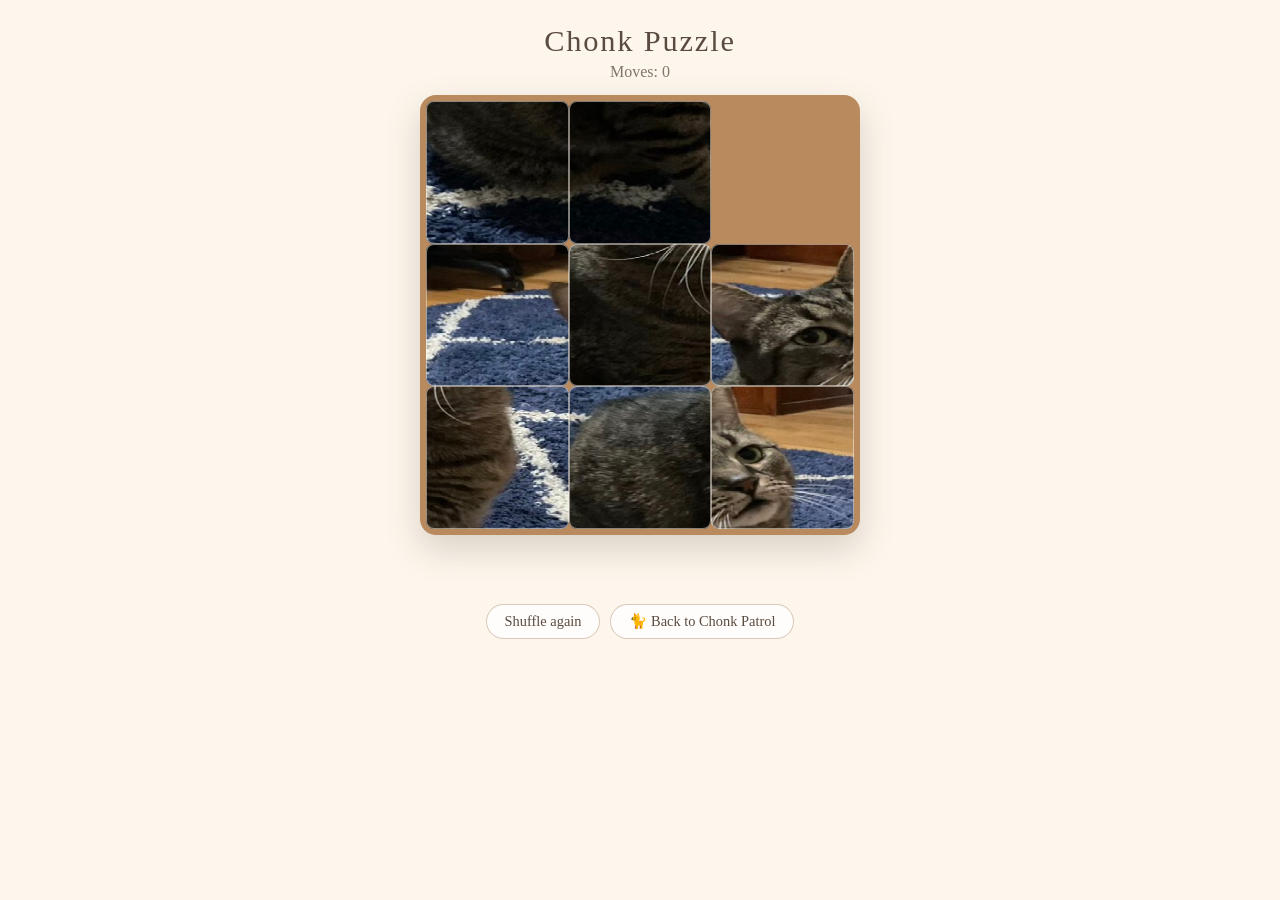
==== puzzle/index.html @ ebf0c15f "Add Chonk Puzzle with saved state; replace bleaty Siamese meow" ====
<!DOCTYPE html>
<html lang="en">
<head>
  <meta charset="UTF-8">
  <meta name="viewport" content="width=device-width, initial-scale=1.0">
  <title>Chonk Puzzle</title>
  <style>
    :root {
      --cream: #fdf6ec;
      --warm-wood: #b98a5e;
      --ink: #5a4a3f;
    }
    * { box-sizing: border-box; }
    body {
      margin: 0;
      min-height: 100vh;
      background: var(--cream);
      font-family: "Georgia", "Times New Roman", serif;
      color: var(--ink);
      display: flex;
      flex-direction: column;
      align-items: center;
      padding: 16px;
    }
    h1 { font-weight: normal; letter-spacing: 0.06em; font-size: clamp(1.4rem, 6vw, 1.9rem); margin: 8px 0 2px; }
    .moves { opacity: 0.75; margin: 2px 0 14px; }
    .board {
      position: relative;
      width: min(88vw, 440px);
      height: min(88vw, 440px);
      background: var(--warm-wood);
      border-radius: 16px;
      padding: 6px;
      box-shadow: 0 14px 34px rgba(90, 74, 63, 0.22);
      touch-action: manipulation;
    }
    .tile {
      position: absolute;
      border-radius: 8px;
      background-image: url("cat.jpg");
      background-size: 300% 300%;
      cursor: pointer;
      transition: top 0.15s ease, left 0.15s ease;
      box-shadow: inset 0 0 0 1px rgba(253, 246, 236, 0.5);
    }
    .win {
      margin-top: 16px;
      font-size: 1.1rem;
      opacity: 0;
      transition: opacity 0.6s ease;
    }
    .win.show { opacity: 1; }
    .controls { margin-top: 14px; display: flex; gap: 10px; }
    button, .back {
      font-family: inherit;
      font-size: 0.9rem;
      color: var(--ink);
      background: rgba(255, 255, 255, 0.8);
      border: 1px solid rgba(150, 104, 63, 0.35);
      border-radius: 999px;
      padding: 8px 18px;
      cursor: pointer;
      text-decoration: none;
    }
  </style>
</head>
<body>
  <h1>Chonk Puzzle</h1>
  <p class="moves" id="moves">Moves: 0</p>
  <div class="board" id="board"></div>
  <p class="win" id="win">Purrfect! You put the chonk back together 🐈</p>
  <div class="controls">
    <button id="shuffle">Shuffle again</button>
    <a class="back" href="../">🐈 Back to Chonk Patrol</a>
  </div>

  <script>
    (function () {
      "use strict";

      const N = 3;
      const STORAGE_KEY = "chonk.puzzle";
      const board = document.getElementById("board");
      const movesEl = document.getElementById("moves");
      const winEl = document.getElementById("win");

      // positions[tileIndex] = current cell (0..8); tile N*N-1 is the blank
      let positions = [];
      let moves = 0;
      let won = false;

      function cellXY(cell) {
        return { row: Math.floor(cell / N), col: cell % N };
      }

      function tileSize() {
        return (board.clientWidth - 12) / N;
      }

      function render() {
        const size = tileSize();
        board.querySelectorAll(".tile").forEach(function (el) {
          const tile = Number(el.dataset.tile);
          const pos = cellXY(positions[tile]);
          el.style.width = size + "px";
          el.style.height = size + "px";
          el.style.left = 6 + pos.col * size + "px";
          el.style.top = 6 + pos.row * size + "px";
        });
        movesEl.textContent = "Moves: " + moves;
        winEl.classList.toggle("show", won);
      }

      function save() {
        try {
          localStorage.setItem(STORAGE_KEY, JSON.stringify({
            positions: positions,
            moves: moves,
            won: won,
          }));
        } catch (err) { /* private mode: state just won't survive reloads */ }
      }

      function restore() {
        let saved = null;
        try {
          saved = JSON.parse(localStorage.getItem(STORAGE_KEY));
        } catch (err) {
          return false;
        }
        if (!saved || !Array.isArray(saved.positions)) return false;
        if (saved.positions.length !== N * N) return false;
        const sorted = saved.positions.slice().sort(function (a, b) { return a - b; });
        for (let i = 0; i < N * N; i++) {
          if (sorted[i] !== i) return false;
        }
        positions = saved.positions;
        moves = typeof saved.moves === "number" ? saved.moves : 0;
        won = saved.won === true;
        return true;
      }

      function blankCell() {
        return positions[N * N - 1];
      }

      function isAdjacent(a, b) {
        const pa = cellXY(a);
        const pb = cellXY(b);
        return Math.abs(pa.row - pb.row) + Math.abs(pa.col - pb.col) === 1;
      }

      function tryMove(tile, countIt) {
        if (won && countIt) return;
        const from = positions[tile];
        const blank = blankCell();
        if (!isAdjacent(from, blank)) return;
        positions[tile] = blank;
        positions[N * N - 1] = from;
        if (countIt) {
          moves++;
          checkWin();
          render();
          save();
        }
      }

      function checkWin() {
        won = positions.every(function (cell, tile) { return cell === tile; });
      }

      function shuffle() {
        positions = [];
        for (let i = 0; i < N * N; i++) positions.push(i);
        // random legal moves from solved state -> always solvable
        for (let i = 0; i < 250; i++) {
          const movable = [];
          for (let t = 0; t < N * N - 1; t++) {
            if (isAdjacent(positions[t], blankCell())) movable.push(t);
          }
          tryMove(movable[Math.floor(Math.random() * movable.length)], false);
        }
        moves = 0;
        won = false;
        render();
        save();
      }

      function build() {
        for (let tile = 0; tile < N * N - 1; tile++) {
          const el = document.createElement("div");
          el.className = "tile";
          el.dataset.tile = String(tile);
          const home = cellXY(tile);
          el.style.backgroundPosition =
            (home.col * 100) / (N - 1) + "% " + (home.row * 100) / (N - 1) + "%";
          el.addEventListener("click", function () { tryMove(tile, true); });
          board.appendChild(el);
        }
      }

      document.getElementById("shuffle").addEventListener("click", shuffle);
      window.addEventListener("resize", render);

      // small hooks for testing
      window.__puzzle = {
        state: function () { return positions.slice(); },
        isSolved: function () { return positions.every(function (c, t) { return c === t; }); },
        move: function (t) { tryMove(t, true); },
      };

      build();
      if (restore()) {
        render();
      } else {
        shuffle();
      }
    })();
  </script>
</body>
</html>
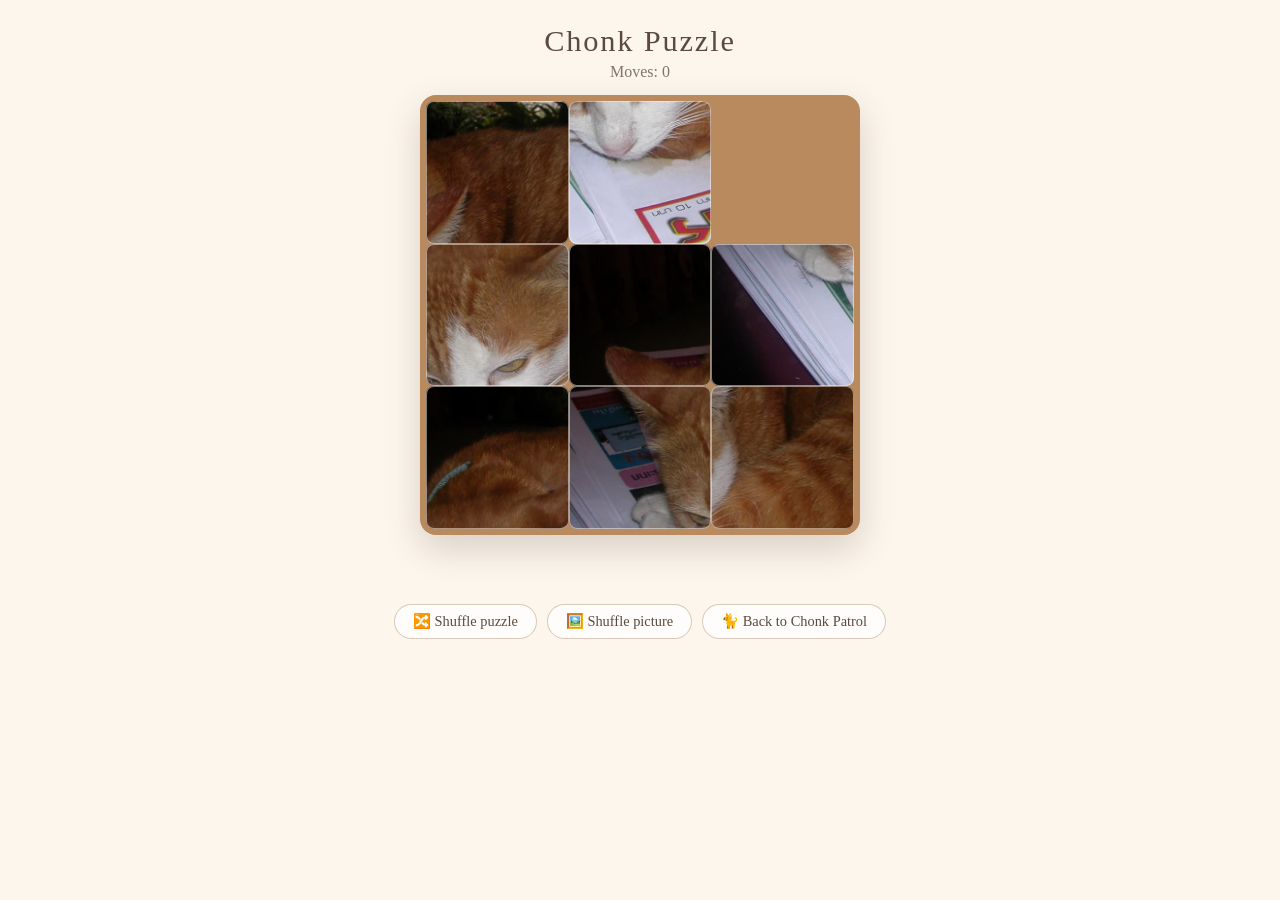
==== commit de4f6dc5: "Add five more cat cutouts and puzzle picture rotation with split shuffle buttons" ====
--- a/puzzle/index.html
+++ b/puzzle/index.html
@@ -70,7 +70,8 @@
   <div class="board" id="board"></div>
   <p class="win" id="win">Purrfect! You put the chonk back together 🐈</p>
   <div class="controls">
-    <button id="shuffle">Shuffle again</button>
+    <button id="shuffle">🔀 Shuffle puzzle</button>
+    <button id="picture">🖼️ Shuffle picture</button>
     <a class="back" href="../">🐈 Back to Chonk Patrol</a>
   </div>
 
@@ -80,6 +81,7 @@
 
       const N = 3;
       const STORAGE_KEY = "chonk.puzzle";
+      const IMAGES = ["cat.jpg", "cat2.jpg", "cat3.jpg"];
       const board = document.getElementById("board");
       const movesEl = document.getElementById("moves");
       const winEl = document.getElementById("win");
@@ -88,6 +90,7 @@
       let positions = [];
       let moves = 0;
       let won = false;
+      let imageIndex = 0;
 
       function cellXY(cell) {
         return { row: Math.floor(cell / N), col: cell % N };
@@ -102,6 +105,7 @@
         board.querySelectorAll(".tile").forEach(function (el) {
           const tile = Number(el.dataset.tile);
           const pos = cellXY(positions[tile]);
+          el.style.backgroundImage = 'url("' + IMAGES[imageIndex] + '")';
           el.style.width = size + "px";
           el.style.height = size + "px";
           el.style.left = 6 + pos.col * size + "px";
@@ -117,6 +121,7 @@
             positions: positions,
             moves: moves,
             won: won,
+            imageIndex: imageIndex,
           }));
         } catch (err) { /* private mode: state just won't survive reloads */ }
       }
@@ -137,6 +142,12 @@
         positions = saved.positions;
         moves = typeof saved.moves === "number" ? saved.moves : 0;
         won = saved.won === true;
+        imageIndex =
+          typeof saved.imageIndex === "number" &&
+          saved.imageIndex >= 0 &&
+          saved.imageIndex < IMAGES.length
+            ? saved.imageIndex
+            : 0;
         return true;
       }
 
@@ -200,6 +211,11 @@
       }
 
       document.getElementById("shuffle").addEventListener("click", shuffle);
+      document.getElementById("picture").addEventListener("click", function () {
+        imageIndex = (imageIndex + 1) % IMAGES.length;
+        render();
+        save();
+      });
       window.addEventListener("resize", render);
 
       // small hooks for testing
@@ -209,10 +225,16 @@
         move: function (t) { tryMove(t, true); },
       };
 
+      IMAGES.forEach(function (src) {
+        const img = new Image();
+        img.src = src;
+      });
+
       build();
       if (restore()) {
         render();
       } else {
+        imageIndex = Math.floor(Math.random() * IMAGES.length);
         shuffle();
       }
     })();
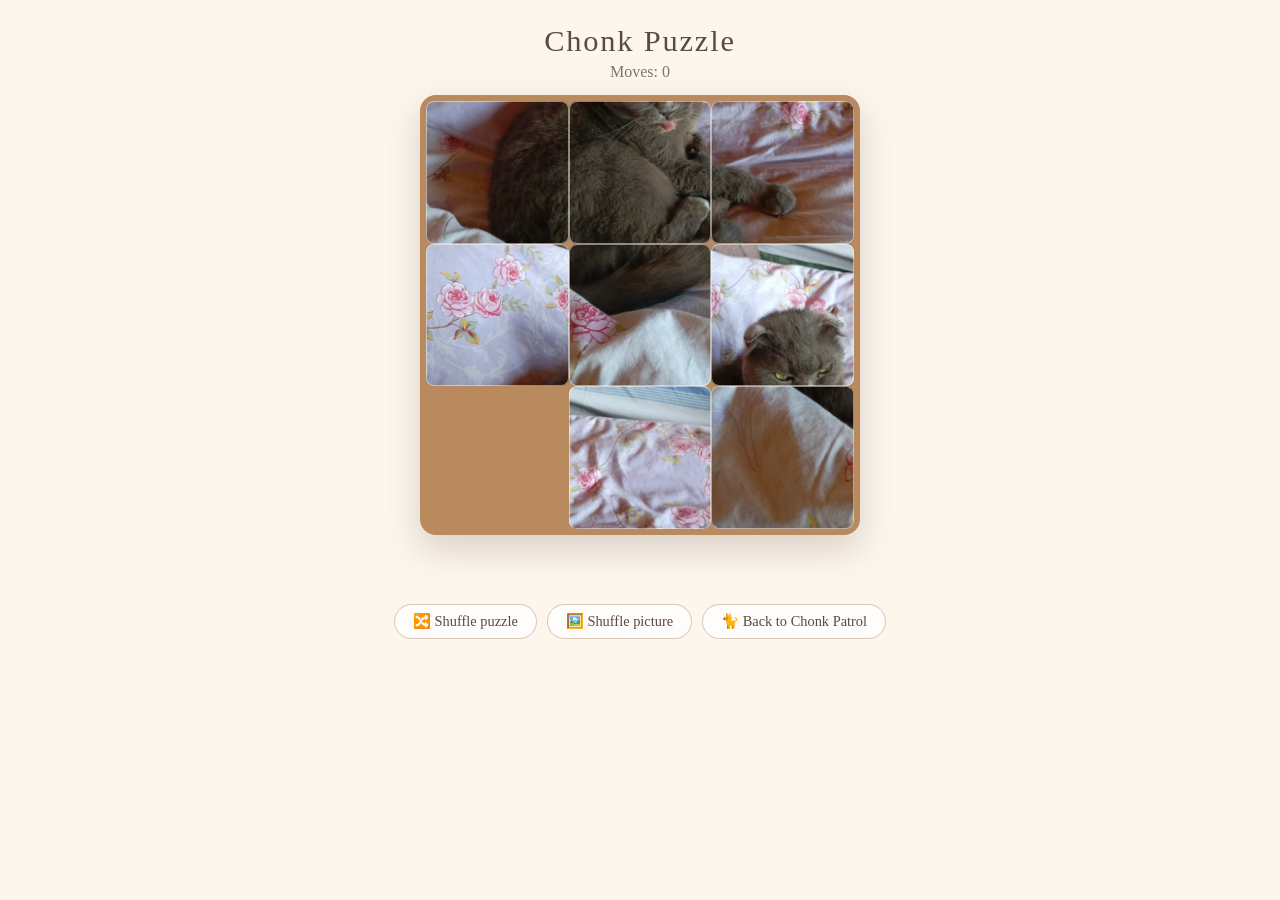
==== commit d283c75c: "Add own cats to pool, new hand-cropped puzzle set, dated puzzle archives" ====
--- a/puzzle/index.html
+++ b/puzzle/index.html
@@ -37,7 +37,6 @@
     .tile {
       position: absolute;
       border-radius: 8px;
-      background-image: url("cat.jpg");
       background-size: 300% 300%;
       cursor: pointer;
       transition: top 0.15s ease, left 0.15s ease;
@@ -75,13 +74,16 @@
     <a class="back" href="../">🐈 Back to Chonk Patrol</a>
   </div>
 
+  <script src="images.js"></script>
   <script>
     (function () {
       "use strict";
 
       const N = 3;
       const STORAGE_KEY = "chonk.puzzle";
-      const IMAGES = ["cat.jpg", "cat2.jpg", "cat3.jpg"];
+      const IMAGES = (window.CHONK_PUZZLE_IMAGES && window.CHONK_PUZZLE_IMAGES.length > 0)
+        ? window.CHONK_PUZZLE_IMAGES
+        : ["cat.jpg"];
       const board = document.getElementById("board");
       const movesEl = document.getElementById("moves");
       const winEl = document.getElementById("win");
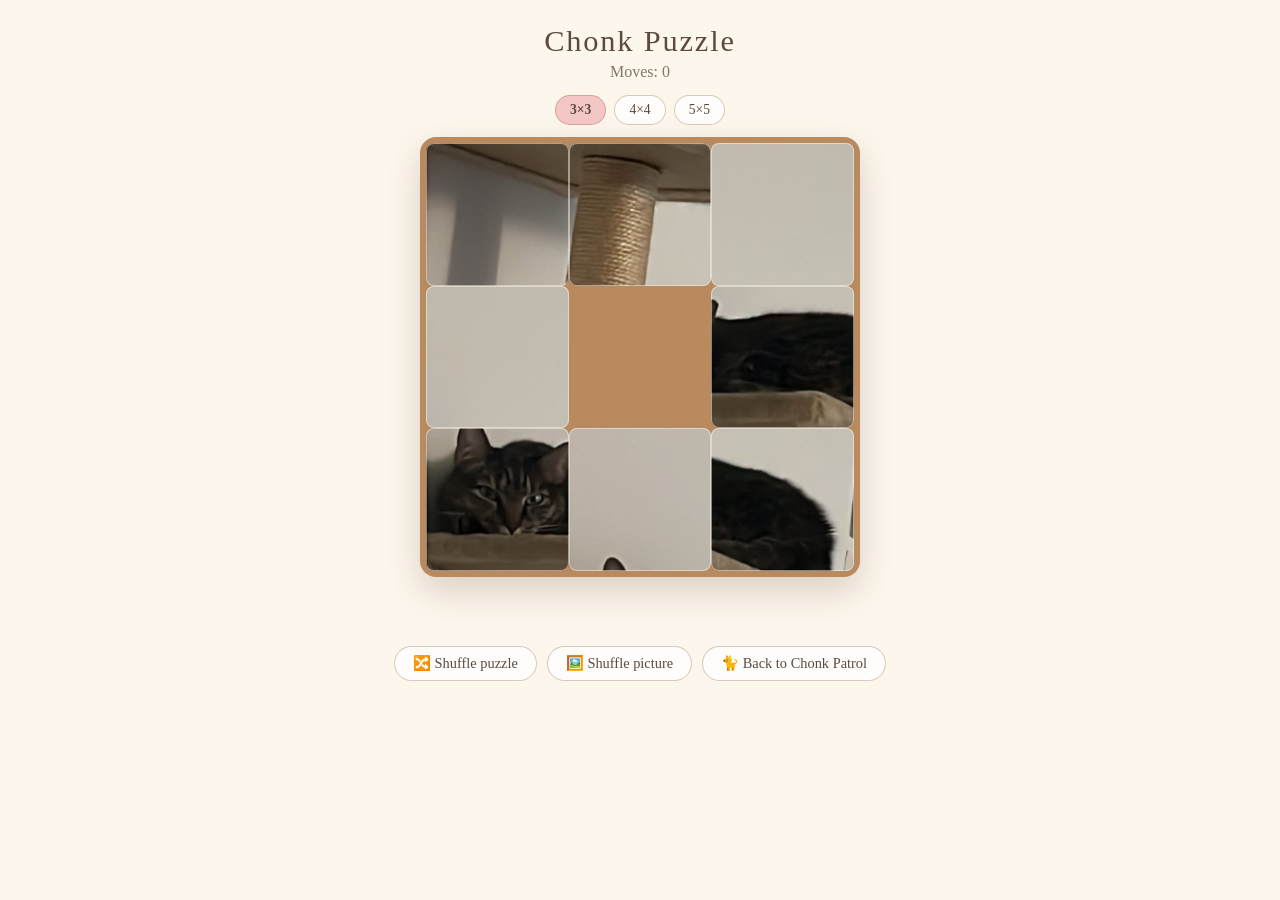
==== commit c052bb43: "Add 3x3/4x4/5x5 grid size selector to the puzzle" ====
--- a/puzzle/index.html
+++ b/puzzle/index.html
@@ -50,6 +50,21 @@
     }
     .win.show { opacity: 1; }
     .controls { margin-top: 14px; display: flex; gap: 10px; }
+    .sizes { display: flex; gap: 8px; justify-content: center; margin: 0 0 12px; }
+    .size-btn {
+      font-family: inherit;
+      font-size: 0.85rem;
+      color: var(--ink);
+      background: rgba(255, 255, 255, 0.8);
+      border: 1px solid rgba(150, 104, 63, 0.35);
+      border-radius: 999px;
+      padding: 6px 14px;
+      cursor: pointer;
+    }
+    .size-btn.active {
+      background: #f5c6c6;
+      font-weight: bold;
+    }
     button, .back {
       font-family: inherit;
       font-size: 0.9rem;
@@ -66,6 +81,11 @@
 <body>
   <h1>Chonk Puzzle</h1>
   <p class="moves" id="moves">Moves: 0</p>
+  <div class="sizes">
+    <button class="size-btn" data-size="3">3×3</button>
+    <button class="size-btn" data-size="4">4×4</button>
+    <button class="size-btn" data-size="5">5×5</button>
+  </div>
   <div class="board" id="board"></div>
   <p class="win" id="win">Purrfect! You put the chonk back together 🐈</p>
   <div class="controls">
@@ -79,7 +99,7 @@
     (function () {
       "use strict";
 
-      const N = 3;
+      let N = 3;
       const STORAGE_KEY = "chonk.puzzle";
       const IMAGES = (window.CHONK_PUZZLE_IMAGES && window.CHONK_PUZZLE_IMAGES.length > 0)
         ? window.CHONK_PUZZLE_IMAGES
@@ -124,6 +144,7 @@
             moves: moves,
             won: won,
             imageIndex: imageIndex,
+            gridSize: N,
           }));
         } catch (err) { /* private mode: state just won't survive reloads */ }
       }
@@ -136,11 +157,13 @@
           return false;
         }
         if (!saved || !Array.isArray(saved.positions)) return false;
-        if (saved.positions.length !== N * N) return false;
+        const gs = [3, 4, 5].indexOf(saved.gridSize) !== -1 ? saved.gridSize : 3;
+        if (saved.positions.length !== gs * gs) return false;
         const sorted = saved.positions.slice().sort(function (a, b) { return a - b; });
-        for (let i = 0; i < N * N; i++) {
+        for (let i = 0; i < gs * gs; i++) {
           if (sorted[i] !== i) return false;
         }
+        N = gs;
         positions = saved.positions;
         moves = typeof saved.moves === "number" ? saved.moves : 0;
         won = saved.won === true;
@@ -186,7 +209,8 @@
         positions = [];
         for (let i = 0; i < N * N; i++) positions.push(i);
         // random legal moves from solved state -> always solvable
-        for (let i = 0; i < 250; i++) {
+        const scrambles = N * N * 30;
+        for (let i = 0; i < scrambles; i++) {
           const movable = [];
           for (let t = 0; t < N * N - 1; t++) {
             if (isAdjacent(positions[t], blankCell())) movable.push(t);
@@ -200,16 +224,34 @@
       }
 
       function build() {
+        board.innerHTML = "";
         for (let tile = 0; tile < N * N - 1; tile++) {
           const el = document.createElement("div");
           el.className = "tile";
           el.dataset.tile = String(tile);
           const home = cellXY(tile);
+          el.style.backgroundSize = (N * 100) + "% " + (N * 100) + "%";
           el.style.backgroundPosition =
             (home.col * 100) / (N - 1) + "% " + (home.row * 100) / (N - 1) + "%";
-          el.addEventListener("click", function () { tryMove(tile, true); });
+          el.addEventListener("click", (function (t) {
+            return function () { tryMove(t, true); };
+          })(tile));
           board.appendChild(el);
         }
+      }
+
+      function setSize(size) {
+        if (size === N) return;
+        N = size;
+        syncSizeButtons();
+        build();
+        shuffle();
+      }
+
+      function syncSizeButtons() {
+        document.querySelectorAll(".size-btn").forEach(function (b) {
+          b.classList.toggle("active", Number(b.dataset.size) === N);
+        });
       }
 
       document.getElementById("shuffle").addEventListener("click", shuffle);
@@ -218,6 +260,9 @@
         render();
         save();
       });
+      document.querySelectorAll(".size-btn").forEach(function (b) {
+        b.addEventListener("click", function () { setSize(Number(b.dataset.size)); });
+      });
       window.addEventListener("resize", render);
 
       // small hooks for testing
@@ -225,6 +270,7 @@
         state: function () { return positions.slice(); },
         isSolved: function () { return positions.every(function (c, t) { return c === t; }); },
         move: function (t) { tryMove(t, true); },
+        size: function () { return N; },
       };
 
       IMAGES.forEach(function (src) {
@@ -232,11 +278,14 @@
         img.src = src;
       });
 
-      build();
       if (restore()) {
+        build();
+        syncSizeButtons();
         render();
       } else {
         imageIndex = Math.floor(Math.random() * IMAGES.length);
+        build();
+        syncSizeButtons();
         shuffle();
       }
     })();
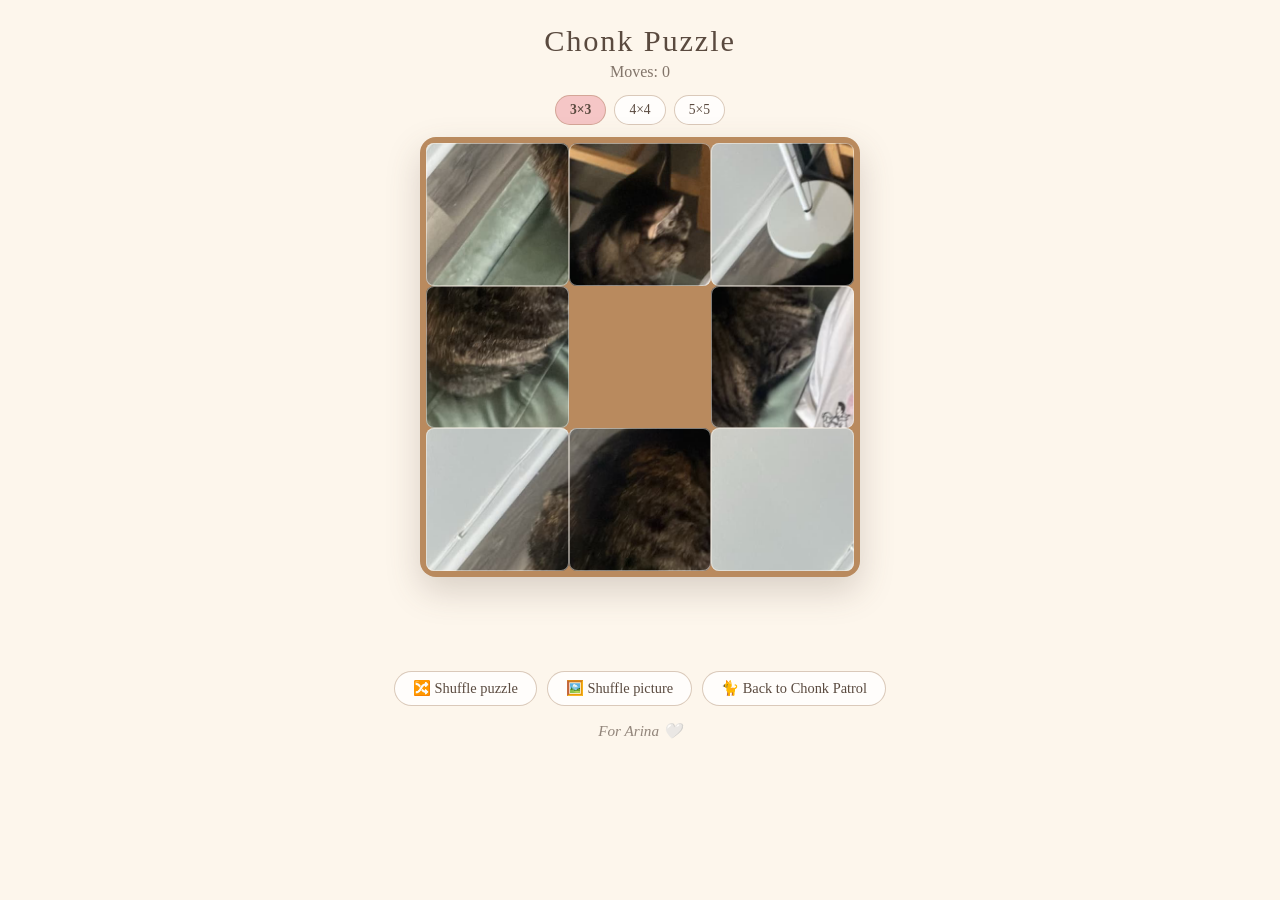
==== commit f37430db: "Rework puzzle win flow: photo reveal, next-chonk button, random picture shuffle, dedication" ====
--- a/puzzle/index.html
+++ b/puzzle/index.html
@@ -42,14 +42,45 @@
       transition: top 0.15s ease, left 0.15s ease;
       box-shadow: inset 0 0 0 1px rgba(253, 246, 236, 0.5);
     }
+    .reveal {
+      position: absolute;
+      inset: 6px;
+      border-radius: 10px;
+      background-size: cover;
+      background-position: center;
+      opacity: 0;
+      transition: opacity 1.4s ease;
+      z-index: 4;
+      pointer-events: none;
+    }
+    .reveal.show { opacity: 1; }
     .win {
       margin-top: 16px;
       font-size: 1.1rem;
       opacity: 0;
       transition: opacity 0.6s ease;
-    }
-    .win.show { opacity: 1; }
+      pointer-events: none;
+      text-align: center;
+    }
+    .win p { margin: 0 0 10px; }
+    .win.show { opacity: 1; pointer-events: auto; }
+    #next-cat {
+      font-family: inherit;
+      font-size: 0.9rem;
+      color: var(--ink);
+      background: #f5c6c6;
+      border: none;
+      border-radius: 999px;
+      padding: 8px 18px;
+      cursor: pointer;
+    }
     .controls { margin-top: 14px; display: flex; gap: 10px; }
+    .dedication {
+      margin-top: 16px;
+      font-size: 0.95rem;
+      opacity: 0.65;
+      font-style: italic;
+    }
     .sizes { display: flex; gap: 8px; justify-content: center; margin: 0 0 12px; }
     .size-btn {
       font-family: inherit;
@@ -87,12 +118,17 @@
     <button class="size-btn" data-size="5">5×5</button>
   </div>
   <div class="board" id="board"></div>
-  <p class="win" id="win">Purrfect! You put the chonk back together 🐈</p>
+  <div class="win" id="win">
+    <p>Purrfect! You put the chonk back together 🐈</p>
+    <button id="next-cat">🖼️ Puzzle another chonk</button>
+  </div>
   <div class="controls">
     <button id="shuffle">🔀 Shuffle puzzle</button>
     <button id="picture">🖼️ Shuffle picture</button>
     <a class="back" href="../">🐈 Back to Chonk Patrol</a>
   </div>
+
+  <p class="dedication">For Arina 🤍</p>
 
   <script src="images.js"></script>
   <script>
@@ -203,9 +239,29 @@
 
       function checkWin() {
         won = positions.every(function (cell, tile) { return cell === tile; });
+        if (won) showReveal();
+      }
+
+      function showReveal() {
+        let r = board.querySelector(".reveal");
+        if (!r) {
+          r = document.createElement("div");
+          r.className = "reveal";
+          board.appendChild(r);
+        }
+        r.style.backgroundImage = 'url("' + IMAGES[imageIndex] + '")';
+        requestAnimationFrame(function () {
+          requestAnimationFrame(function () { r.classList.add("show"); });
+        });
+      }
+
+      function hideReveal() {
+        const r = board.querySelector(".reveal");
+        if (r) r.remove();
       }
 
       function shuffle() {
+        hideReveal();
         positions = [];
         for (let i = 0; i < N * N; i++) positions.push(i);
         // random legal moves from solved state -> always solvable
@@ -254,12 +310,20 @@
         });
       }
 
+      function shufflePicture() {
+        if (IMAGES.length > 1) {
+          let next = imageIndex;
+          while (next === imageIndex) {
+            next = Math.floor(Math.random() * IMAGES.length);
+          }
+          imageIndex = next;
+        }
+        shuffle();
+      }
+
       document.getElementById("shuffle").addEventListener("click", shuffle);
-      document.getElementById("picture").addEventListener("click", function () {
-        imageIndex = (imageIndex + 1) % IMAGES.length;
-        render();
-        save();
-      });
+      document.getElementById("picture").addEventListener("click", shufflePicture);
+      document.getElementById("next-cat").addEventListener("click", shufflePicture);
       document.querySelectorAll(".size-btn").forEach(function (b) {
         b.addEventListener("click", function () { setSize(Number(b.dataset.size)); });
       });
@@ -282,6 +346,7 @@
         build();
         syncSizeButtons();
         render();
+        if (won) showReveal();
       } else {
         imageIndex = Math.floor(Math.random() * IMAGES.length);
         build();
